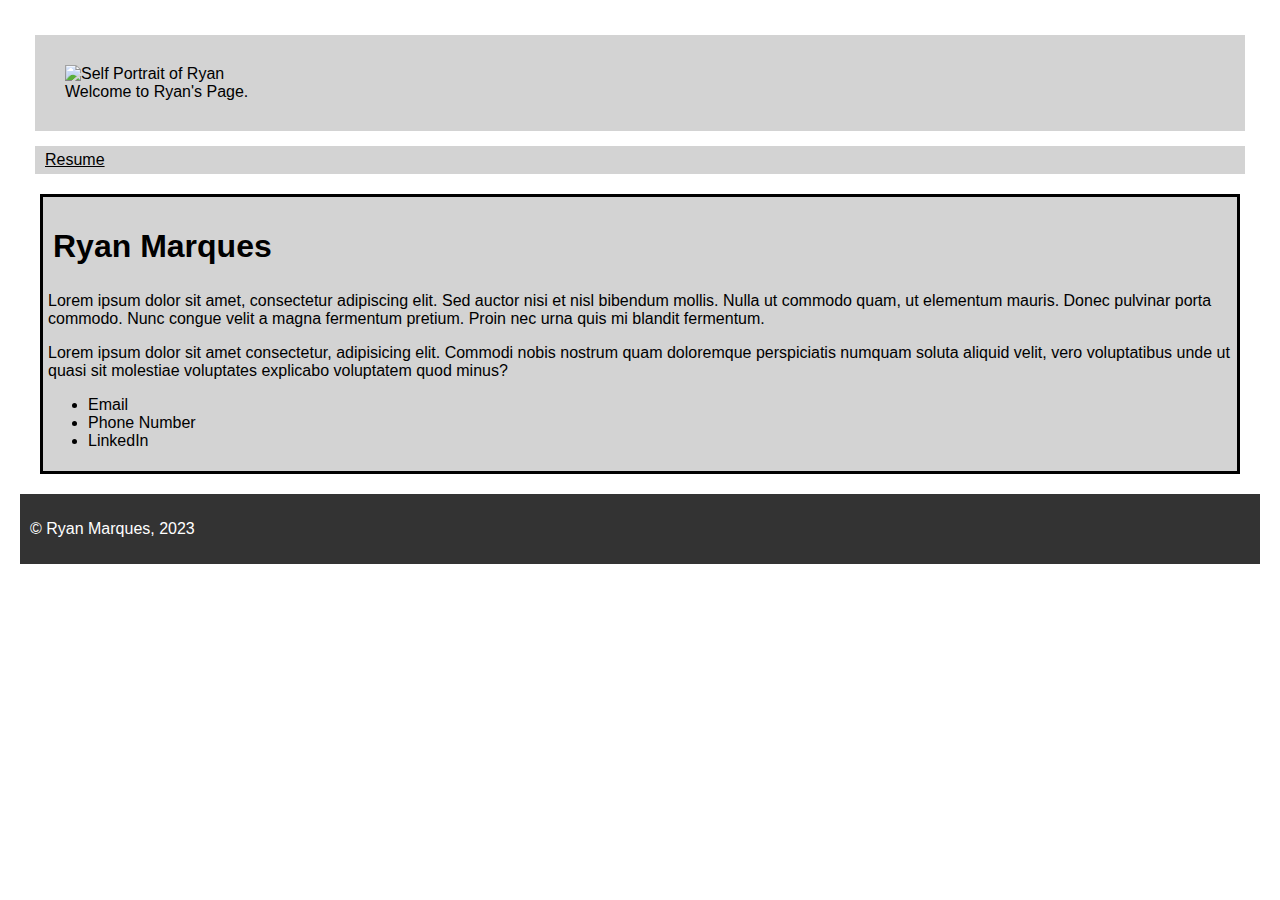
==== Index.html @ 92810b3b "Portfolio Website Templates and Stylesheets" ====
<!DOCTYPE html>
<html>
  <head>
    <meta charset="UTF-8" />
    <meta http-equiv="X-UA-Compatible" content="IE=edge" />
    <meta name="viewport" content="width=device-width, initial-scale=1.0" />
    <title>Ryan Marques</title>
    <link rel="stylesheet" href="./Stylesheet.css">
  </head>
  <body>
    
    <header>
        <img src="file:///Users/ryanmarques/Desktop/HW6/Downloads/Portrait.jpg" alt="Self Portrait of Ryan" />
        <br>
        Welcome to Ryan's Page. </header>
    <nav>
       <a href ="./Resume.html" > Resume </a>
       </nav>
    <main>
      <h1>Ryan Marques</h1>
      <p>Lorem ipsum dolor sit amet, consectetur adipiscing elit. Sed auctor nisi et nisl bibendum mollis. Nulla ut commodo quam, ut elementum mauris. 
        Donec pulvinar porta commodo. Nunc congue velit a magna fermentum pretium. Proin nec urna quis mi blandit fermentum.</p>
            <p>Lorem ipsum dolor sit amet consectetur, adipisicing elit. Commodi nobis nostrum quam doloremque perspiciatis
                 numquam soluta aliquid velit, vero voluptatibus unde ut quasi sit molestiae voluptates explicabo voluptatem quod minus?
            </p><ul>
                <li>Email</li>
                <li>Phone Number</li>
                <li>LinkedIn</li>
              </ul>
    </main>
    <footer>
      <p>&copy; Ryan Marques, 2023</p>
    </footer>
  </body>
</html>
---- Stylesheet.css ----
body {
  font-family: Arial, sans-serif;
  margin: 15px;
  padding: 5px;
}

header {
  background-color: lightgray;
  color: black;
  padding: 30px;
  margin: 15px;
}
h2 {
    background-color: lightgray;
    color: black;
    padding: 5px;
    margin: 15px;
}
h1 {
    background-color: lightgray;
    color: black;
    padding: 5px ;

}
a {
    background-color: lightgray;
    color: black;
    padding: 5px;

}
nav {
  background-color: lightgray;
  color: black;
  padding: 5px;
  margin: 15px;
  
}

main {
  margin: 20px;
  background-color: lightgray;
  padding: 5px;
  border-style: solid;
}

footer {
  background-color: #333;
  color: #fff;
  padding: 10px;
}
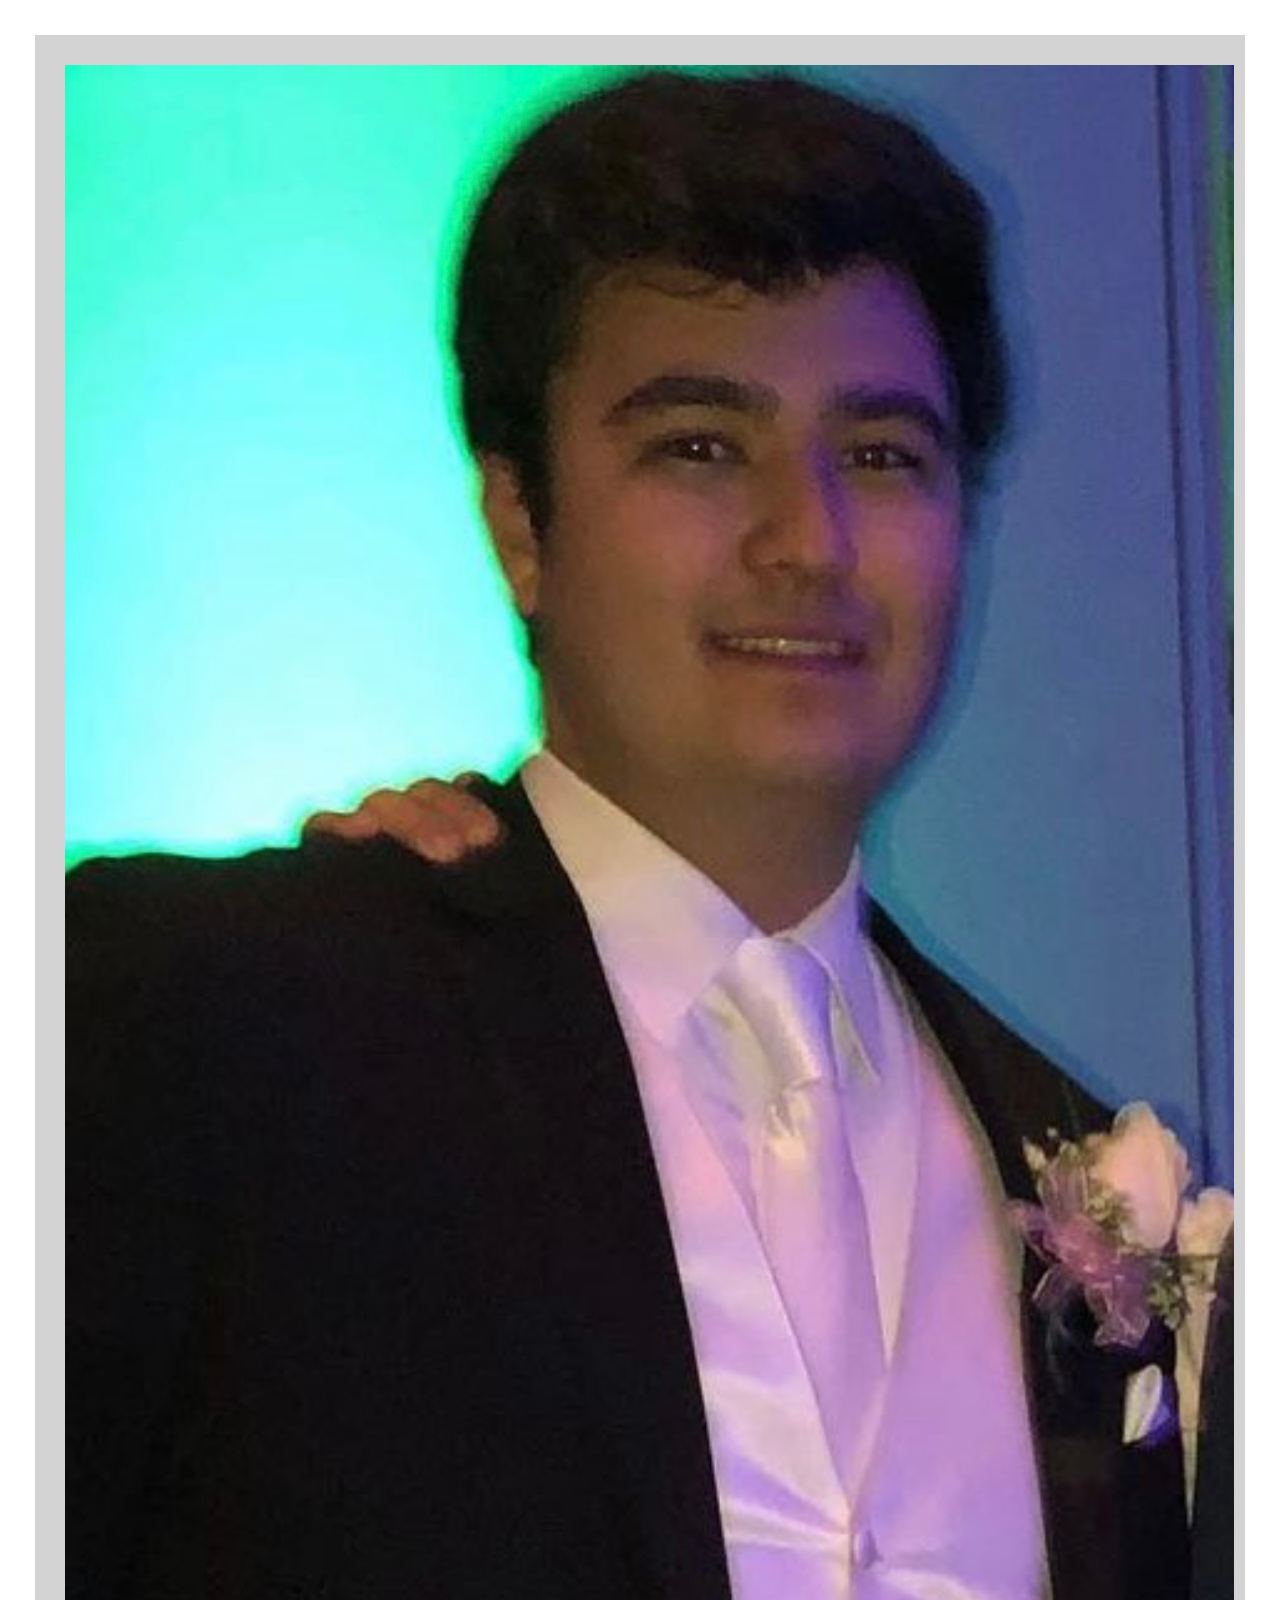
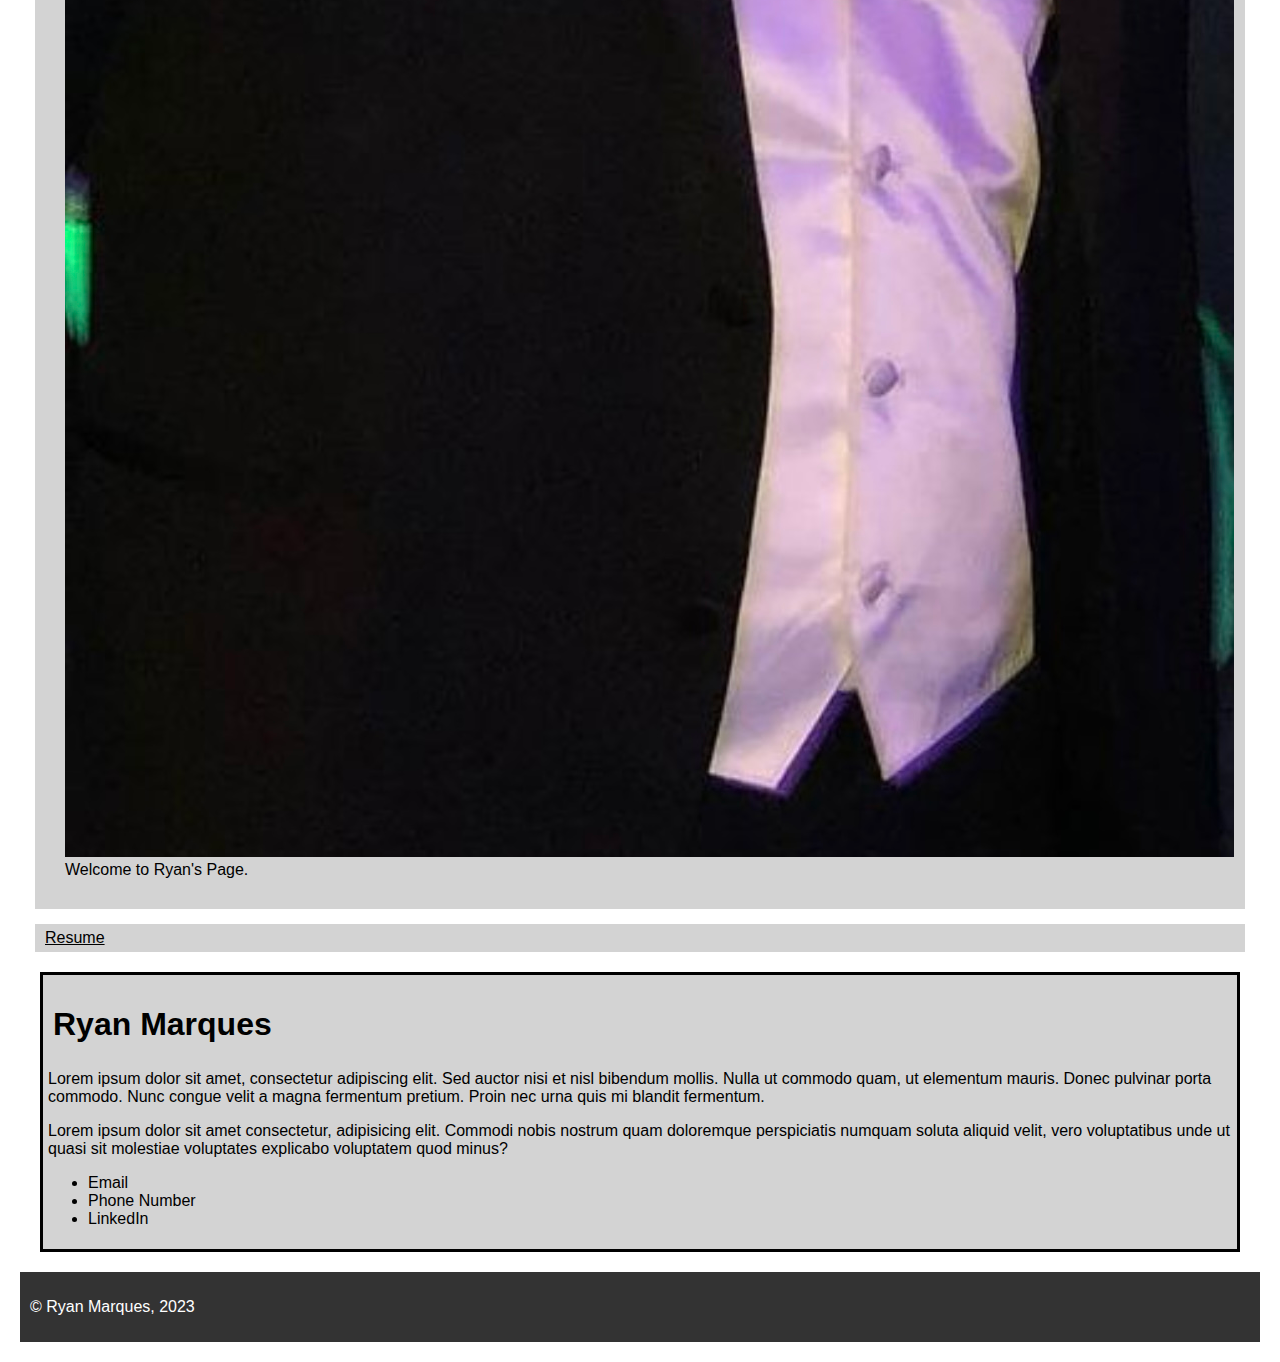
==== commit 4725830e: "Added images" ====
--- a/Index.html
+++ b/Index.html
@@ -10,7 +10,7 @@
   <body>
     
     <header>
-        <img src="file:///Users/ryanmarques/Desktop/HW6/Downloads/Portrait.jpg" alt="Self Portrait of Ryan" />
+        <img src="Portrait.jpg" alt="Self Portrait of Ryan" />
         <br>
         Welcome to Ryan's Page. </header>
     <nav>
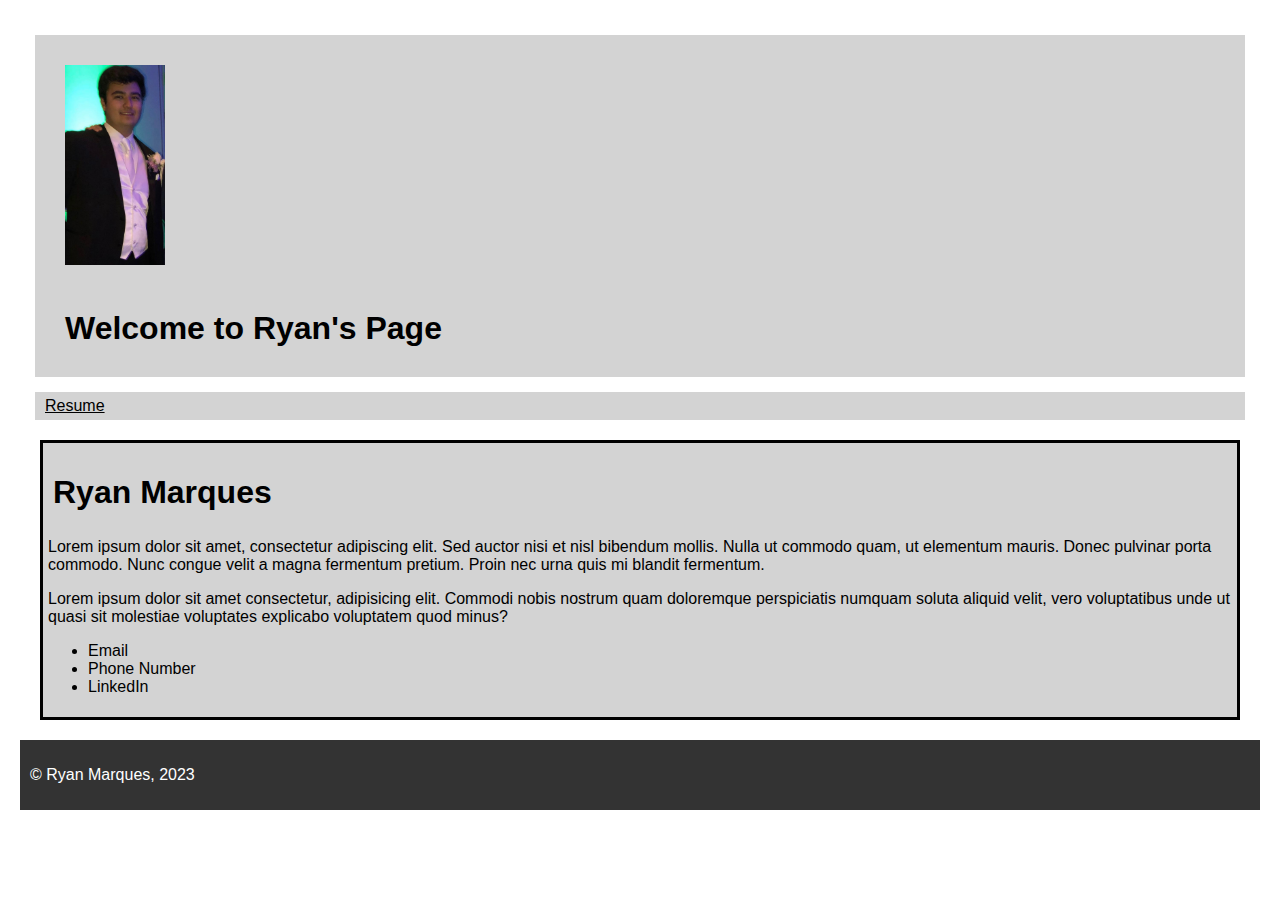
==== commit 1a06a6ab: "Cleaned up html files and stylesheets" ====
--- a/Index.html
+++ b/Index.html
@@ -1,32 +1,32 @@
 <!DOCTYPE html>
 <html>
   <head>
-    <meta charset="UTF-8" />
-    <meta http-equiv="X-UA-Compatible" content="IE=edge" />
-    <meta name="viewport" content="width=device-width, initial-scale=1.0" />
+    <meta charset="UTF-8">
+    <meta http-equiv="X-UA-Compatible" content="IE=edge">
+    <meta name="viewport" content="width=device-width, initial-scale=1.0">
     <title>Ryan Marques</title>
     <link rel="stylesheet" href="./Stylesheet.css">
   </head>
   <body>
-    
     <header>
-        <img src="Portrait.jpg" alt="Self Portrait of Ryan" />
-        <br>
-        Welcome to Ryan's Page. </header>
+      <img src="Portrait.jpg" alt="Self Portrait of Ryan">
+      <br>
+      <br>
+      Welcome to Ryan's Page
+    </header>
     <nav>
-       <a href ="./Resume.html" > Resume </a>
-       </nav>
+      <a href="./Resume.html">Resume</a>
+    </nav>
     <main>
       <h1>Ryan Marques</h1>
       <p>Lorem ipsum dolor sit amet, consectetur adipiscing elit. Sed auctor nisi et nisl bibendum mollis. Nulla ut commodo quam, ut elementum mauris. 
         Donec pulvinar porta commodo. Nunc congue velit a magna fermentum pretium. Proin nec urna quis mi blandit fermentum.</p>
-            <p>Lorem ipsum dolor sit amet consectetur, adipisicing elit. Commodi nobis nostrum quam doloremque perspiciatis
-                 numquam soluta aliquid velit, vero voluptatibus unde ut quasi sit molestiae voluptates explicabo voluptatem quod minus?
-            </p><ul>
-                <li>Email</li>
-                <li>Phone Number</li>
-                <li>LinkedIn</li>
-              </ul>
+      <p>Lorem ipsum dolor sit amet consectetur, adipisicing elit. Commodi nobis nostrum quam doloremque perspiciatis numquam soluta aliquid velit, vero voluptatibus unde ut quasi sit molestiae voluptates explicabo voluptatem quod minus?</p>
+      <ul>
+        <li>Email</li>
+        <li>Phone Number</li>
+        <li>LinkedIn</li>
+      </ul>
     </main>
     <footer>
       <p>&copy; Ryan Marques, 2023</p>
--- a/Stylesheet.css
+++ b/Stylesheet.css
@@ -6,34 +6,36 @@
 
 header {
   background-color: lightgray;
-  color: black;
+  font-weight: bold;
+  font-size: xx-large;
   padding: 30px;
   margin: 15px;
 }
+
 h2 {
-    background-color: lightgray;
-    color: black;
-    padding: 5px;
-    margin: 15px;
+  background-color: lightgray;
+  color: black;
+  padding: 5px;
+  margin: 15px;
 }
+
 h1 {
-    background-color: lightgray;
-    color: black;
-    padding: 5px ;
+  background-color: lightgray;
+  color: black;
+  padding: 5px;
+}
 
+a {
+  background-color: lightgray;
+  color: black;
+  padding: 5px;
 }
-a {
-    background-color: lightgray;
-    color: black;
-    padding: 5px;
 
-}
 nav {
   background-color: lightgray;
   color: black;
   padding: 5px;
   margin: 15px;
-  
 }
 
 main {
@@ -48,3 +50,8 @@
   color: #fff;
   padding: 10px;
 }
+
+img {
+  width: 100px;
+  height: 200px;
+}
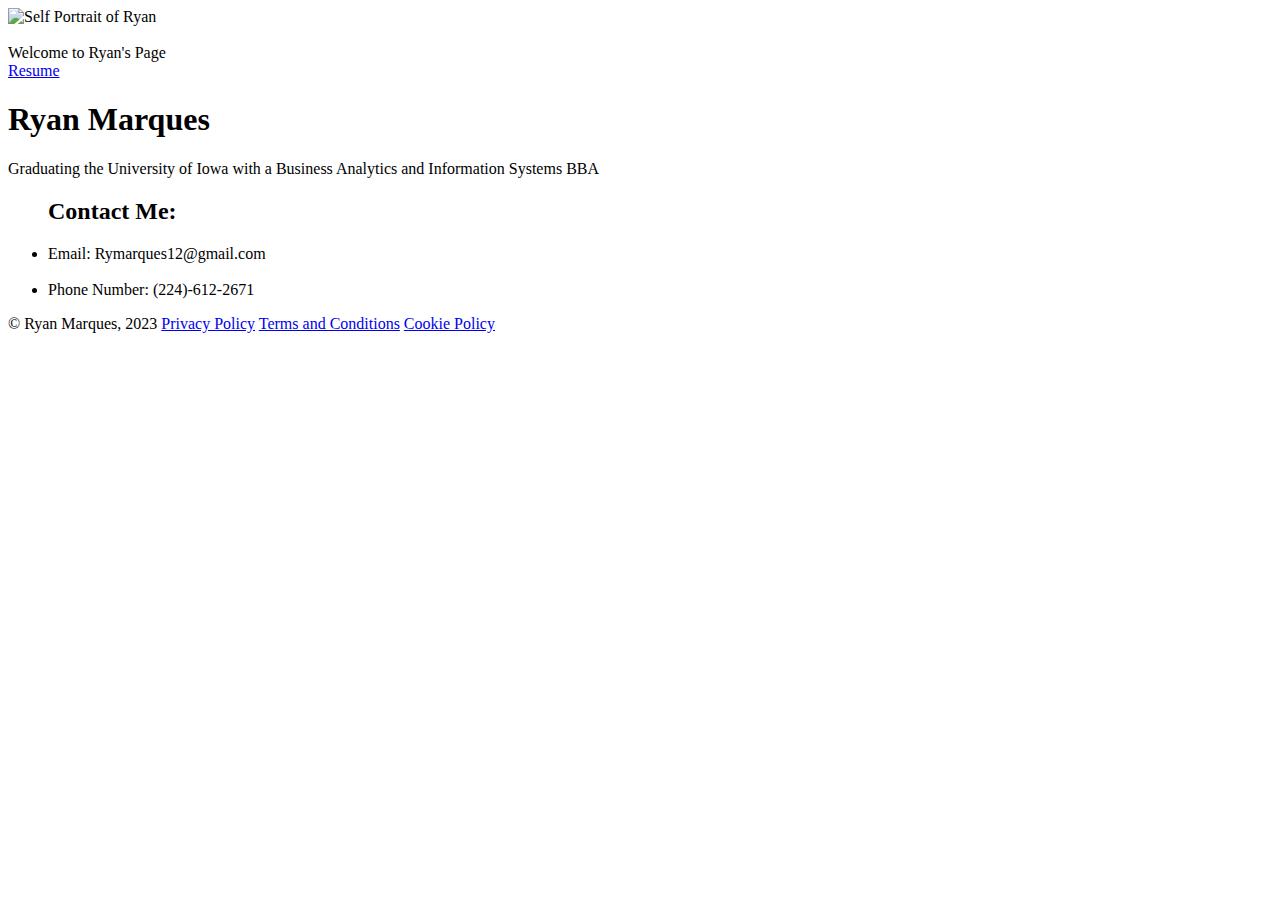
==== commit d941a027: "Transfered updated sprint 2 files" ====
--- a/Index.html
+++ b/Index.html
@@ -1,35 +1,66 @@
-<!DOCTYPE html>
-<html>
+<!DOCTYPE html >  
+<html lang="en">
   <head>
     <meta charset="UTF-8">
     <meta http-equiv="X-UA-Compatible" content="IE=edge">
     <meta name="viewport" content="width=device-width, initial-scale=1.0">
     <title>Ryan Marques</title>
-    <link rel="stylesheet" href="./Stylesheet.css">
+    <link rel="stylesheet" href="./stylesheet.css">
+  
+    <!-- Favicon image -->
+    <link rel="icon" type="image/png" sizes="32x32" href="./favicon-32x32.png">
+    <link rel="icon" type="image/png" sizes="16x16" href="./favicon-16x16.png">
+    <link rel="apple-touch-icon" sizes="180x180" href="./apple-touch-icon.png">
+    <link rel="icon" type="image/png" sizes="192x192" href="./android-chrome-192x192.png"> 
+    <link rel="icon" type="image/png" sizes="512x512" href="./android-chrome-512x512.png"> 
+
+    <!-- Twitter meta tags -->
+    <meta name="twitter:card" content="summary_image">
+    <meta name="twitter:site" content="@ryanmarques1223">
+    <meta name="twitter:title" content="Ryan Marques">
+    <meta name="twitter:description" content="Click here to open my personal portfolio">
+    <meta name="twitter:image" content="ryanmarques.me/Users/ryanmarques/Desktop/Github/Portfolio-Sprint2/metatag_favicon.png">
+    
+    <!-- Open Graph meta tags -->
+    <meta property="og:type" content="website">
+    <meta property="og:title" content="Ryan Marques">
+    <meta property="og:description" content="Click here to open my personal portfolio">
+    <meta property="og:image" content="ryanmarques.me/Users/ryanmarques/Desktop/Github/Portfolio-Sprint2/metatag_favicon.pn">
+    <meta property="og:url" content="ryanmarques.me">
+
+    <!-- Google tag (gtag.js) -->
+<script async src="https://www.googletagmanager.com/gtag/js?id=G-F6ZHFV74T1"></script>
+<script>
+  window.dataLayer = window.dataLayer || [];
+  function gtag(){dataLayer.push(arguments);}
+  gtag('js', new Date());
+  
+  gtag('config', 'G-F6ZHFV74T1');
+</script>
   </head>
   <body>
     <header>
-      <img src="Portrait.jpg" alt="Self Portrait of Ryan">
+      <img src="portrait.jpg" alt="Self Portrait of Ryan">
       <br>
       <br>
       Welcome to Ryan's Page
     </header>
     <nav>
-      <a href="./Resume.html">Resume</a>
+      <a href="./resume.html">Resume</a>
     </nav>
     <main>
       <h1>Ryan Marques</h1>
-      <p>Lorem ipsum dolor sit amet, consectetur adipiscing elit. Sed auctor nisi et nisl bibendum mollis. Nulla ut commodo quam, ut elementum mauris. 
-        Donec pulvinar porta commodo. Nunc congue velit a magna fermentum pretium. Proin nec urna quis mi blandit fermentum.</p>
-      <p>Lorem ipsum dolor sit amet consectetur, adipisicing elit. Commodi nobis nostrum quam doloremque perspiciatis numquam soluta aliquid velit, vero voluptatibus unde ut quasi sit molestiae voluptates explicabo voluptatem quod minus?</p>
+      <p>Graduating the University of Iowa with a Business Analytics and Information Systems BBA</p>
       <ul>
-        <li>Email</li>
-        <li>Phone Number</li>
-        <li>LinkedIn</li>
+        <h2>Contact Me:</h2>
+        <li>Email: Rymarques12@gmail.com</li>
+        <br>
+        <li>Phone Number: (224)-612-2671</li>
       </ul>
     </main>
     <footer>
-      <p>&copy; Ryan Marques, 2023</p>
+      <p>&copy; Ryan Marques, 2023  <a href="privacypolicy.html">Privacy Policy</a> <a href="termsandconditions.html">
+        Terms and Conditions</a> <a href="cookiepolicy.html">Cookie Policy</a></p>
     </footer>
   </body>
 </html>
